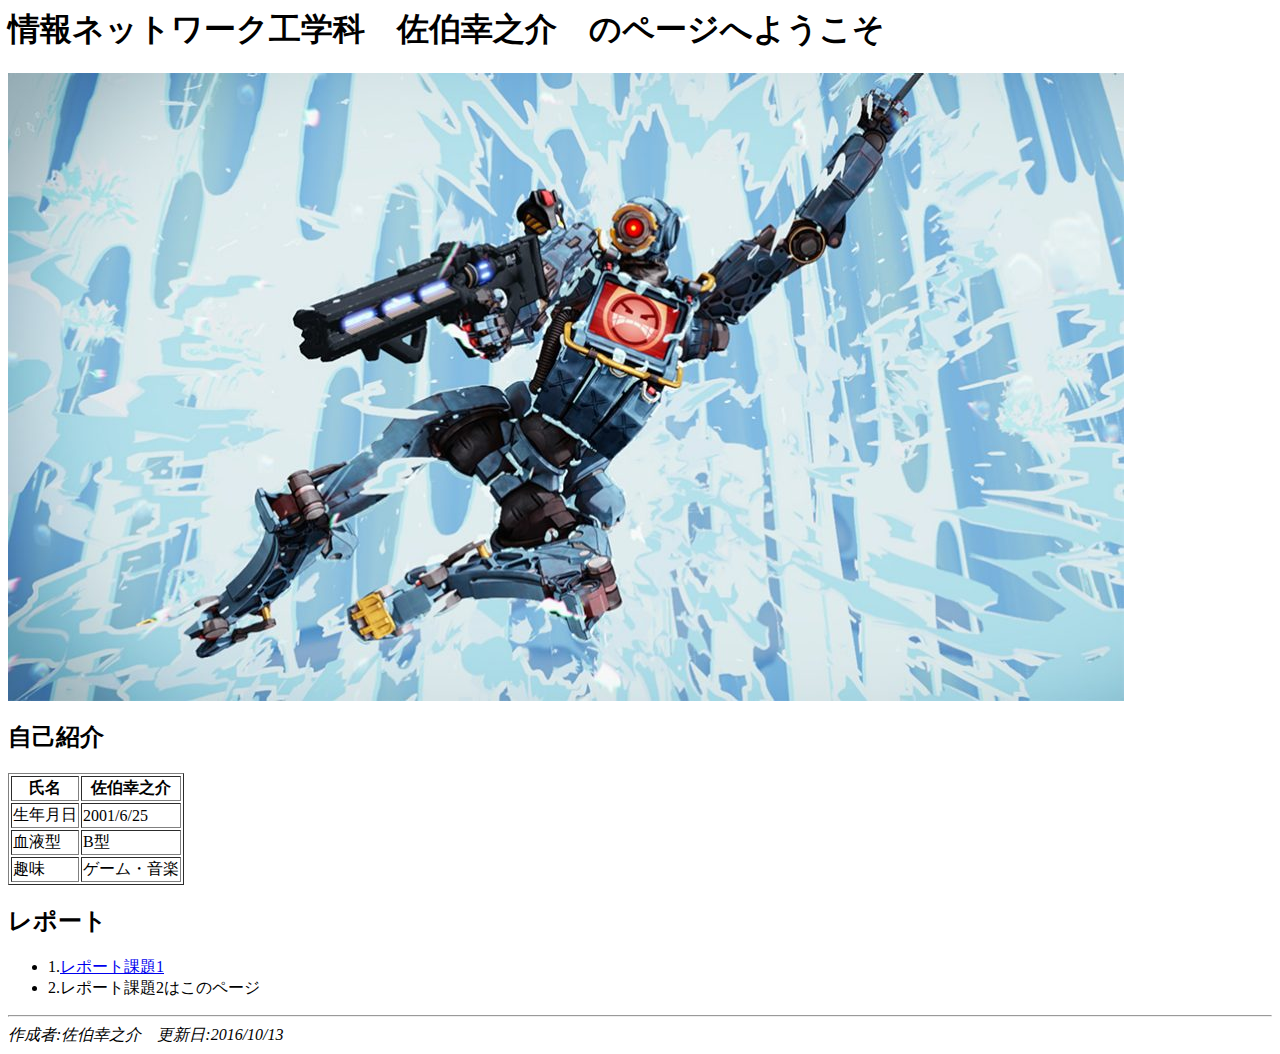
==== index.html @ cf82d617 "課題2提出" ====
<!doctype hyml>
<html>
    <head>
        <meta chatset="unf-8">
        <title>トップページ(課題2)</title>
    </head>
    <body>
        <h1>情報ネットワーク工学科　佐伯幸之介　のページへようこそ</h1>
        
         <img src="images/02.jpg" alt="読み込まなかったとき用">
        
        <h2>自己紹介</h2>
        <table border="1" >
            <tr> <th>氏名</th> <th>佐伯幸之介</th> </tr>
            <tr> <td>生年月日</td> <td>2001/6/25</td> </tr>
            <tr> <td>血液型</td> <td>B型</td> </tr>
            <tr> <td>趣味</td> <td>ゲーム・音楽</td> </tr>
        </table>
        <h2>レポート</h2>
        <ul>
            <li>1.<a href="https://e204221sk.github.io/kadai1.html">レポート課題1</a></li>
            <li>2.レポート課題2はこのページ</li>
        </ul>

        <hr>
        <address>作成者:佐伯幸之介　更新日:2016/10/13</address>
        
    </body>
</html>
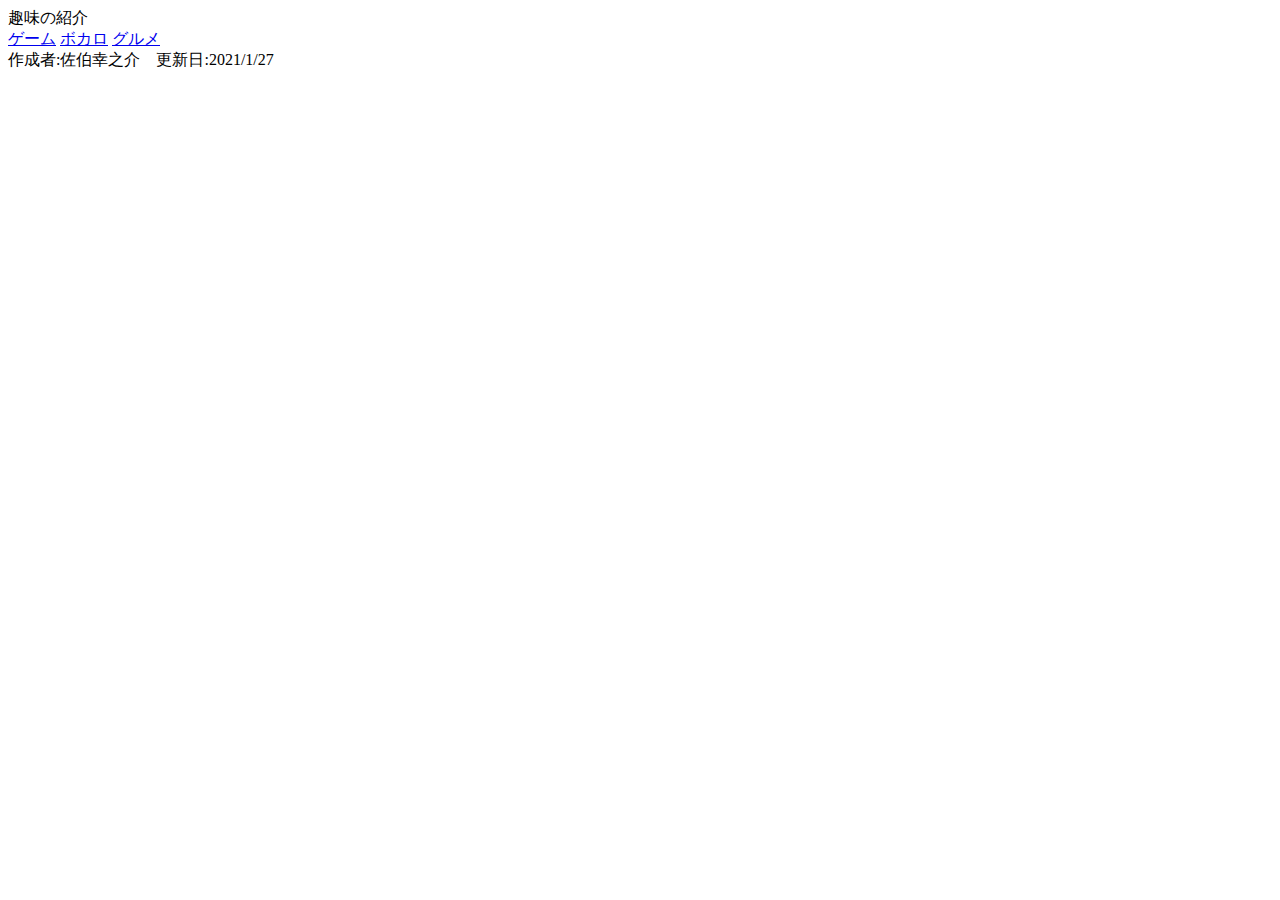
==== commit 194665b6: "Add files via upload" ====
--- a/index.html
+++ b/index.html
@@ -1,29 +1,31 @@
-<!doctype hyml>
-<html>
-    <head>
-        <meta chatset="unf-8">
-        <title>トップページ(課題2)</title>
-    </head>
-    <body>
-        <h1>情報ネットワーク工学科　佐伯幸之介　のページへようこそ</h1>
-        
-         <img src="images/02.jpg" alt="読み込まなかったとき用">
-        
-        <h2>自己紹介</h2>
-        <table border="1" >
-            <tr> <th>氏名</th> <th>佐伯幸之介</th> </tr>
-            <tr> <td>生年月日</td> <td>2001/6/25</td> </tr>
-            <tr> <td>血液型</td> <td>B型</td> </tr>
-            <tr> <td>趣味</td> <td>ゲーム・音楽</td> </tr>
-        </table>
-        <h2>レポート</h2>
-        <ul>
-            <li>1.<a href="https://e204221sk.github.io/kadai1.html">レポート課題1</a></li>
-            <li>2.レポート課題2はこのページ</li>
-        </ul>
-
-        <hr>
-        <address>作成者:佐伯幸之介　更新日:2016/10/13</address>
-        
-    </body>
+<html>
+    <head>
+        <meta charset="utf-8">
+        <title>最終課題</title>
+         <link rel="stylesheet" type="text/css" href="css/index.css">
+    </head>
+    
+    <body>
+        <div class="wrap">
+        <div class="title">
+            趣味の紹介
+        </div>
+        
+            <div class="menu">
+                <span class="item">
+                    <a href="https://e204221sk.github.io/page1">ゲーム</a>
+                </span>
+                <span class="item">
+                    <a href="https://e204221sk.github.io/page2">ボカロ</a>
+                </span>
+                <span class="item">
+                    <a href="https://e204221sk.github.io/page3">グルメ</a>
+                </span>
+            </div>
+        
+        <div class="footer">
+            作成者:佐伯幸之介　更新日:2021/1/27
+        </div>
+        </div>
+    </body>
 </html>